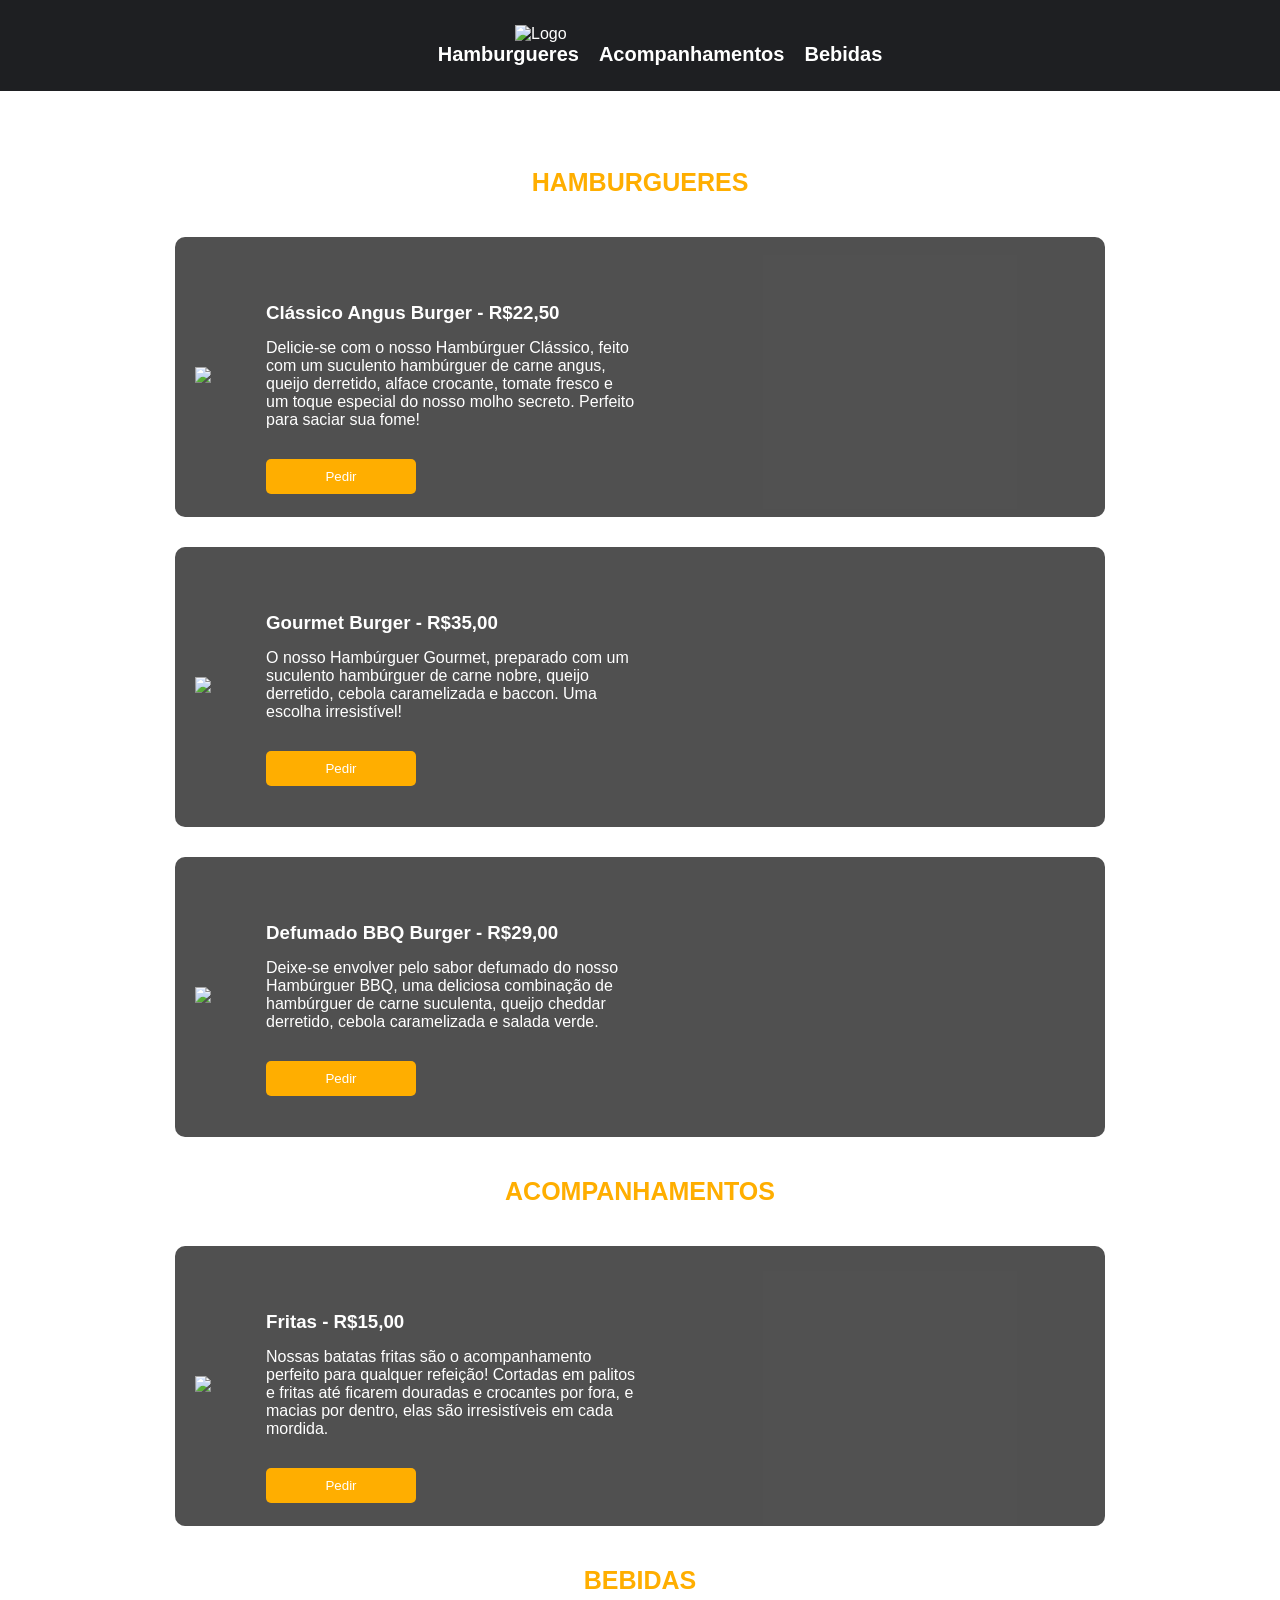
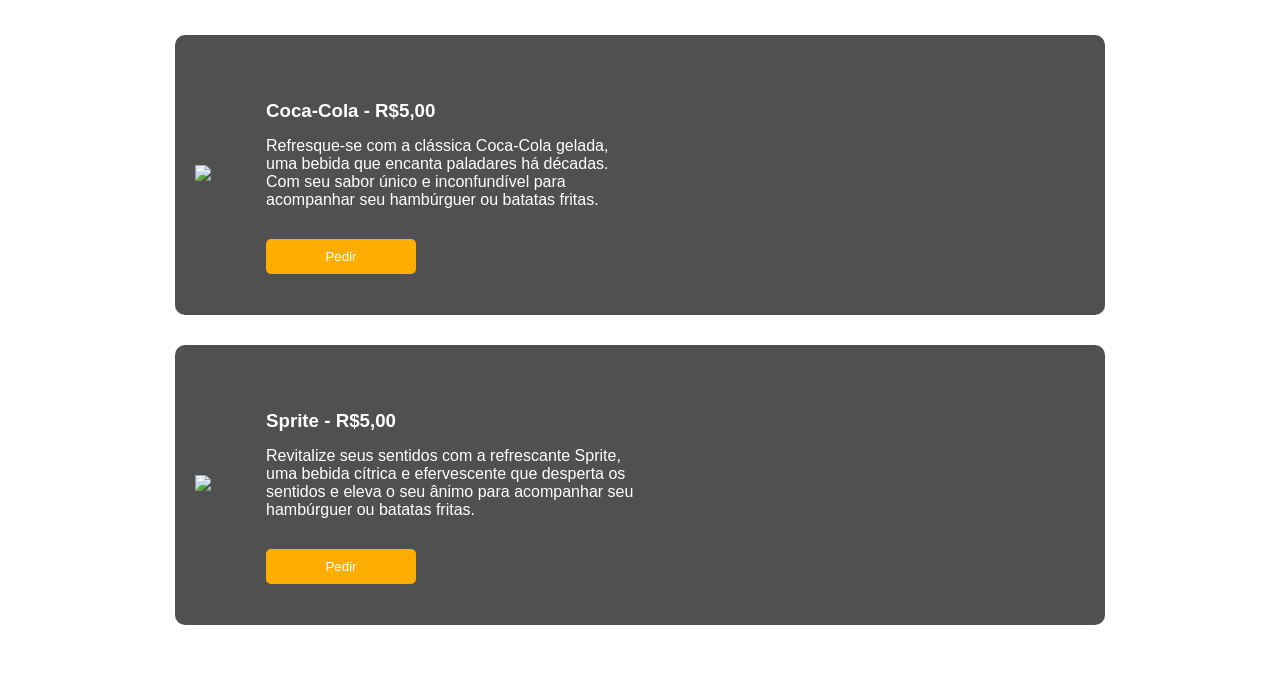
==== index.html @ 700741a4 "Rename baseSite.html to index.html" ====
<!DOCTYPE html>
<html lang="pt-br">

<head>
    <meta charset="UTF-8">
    <meta http-equiv="X-UA-Compatible" content="IE=edge">
    <meta name="viewport" content="width=device-width, initial-scale=1.0">
    <link rel="stylesheet" href="basesite.css">

    <title>Cardápio Digital Live 13</title>
</head>

<body>

    <header>
        <img class="logo" src="img/imagens/logo.png" alt="Logo">
        <nav class="menu">
            <ul>
                <li><a href="#burguer">Hamburgueres</a></li>
                <li><a href="#acompanhamentos">Acompanhamentos</a></li>
                <li><a href="#bebidas">Bebidas</a></li>
            </ul>
        </nav>
    </header>


    <h1>CARDÁPIO DIGITAL</h1>
    <h2 id="burguer">HAMBURGUERES</h2>

    <div class="boxProduto">
        <div class="boxImg">  
            <img src="img/imagens/burger01.png">   
        </div>
        <div class="boxTexto">
            <h3>Clássico Angus Burger - R$22,50</h3>
            <p>
                Delicie-se com o nosso Hambúrguer Clássico, feito com um suculento hambúrguer de carne angus, queijo derretido, alface crocante, tomate fresco e um toque especial do nosso molho secreto. Perfeito para saciar sua fome!
            </p>
            <button class="btn">Pedir</button>
        </div>
    </div>

    <div class="boxProduto">
        <div class="boxImg">  
            <img src="img/imagens/burger02.png">   
        </div>
        <div class="boxTexto">
            <h3>Gourmet Burger - R$35,00</h3>
            <p>
                O nosso Hambúrguer Gourmet, preparado com um suculento hambúrguer de carne nobre, queijo derretido, cebola caramelizada e baccon. Uma escolha irresistível!
            </p>
            <button class="btn">Pedir</button>
        </div>
    </div>

    <div class="boxProduto">
        <div class="boxImg">  
            <img src="img/imagens/burger03.png">   
        </div>
        <div class="boxTexto">
            <h3>Defumado BBQ Burger - R$29,00</h3>
            <p>
                Deixe-se envolver pelo sabor defumado do nosso Hambúrguer BBQ, uma deliciosa combinação de hambúrguer de carne suculenta, queijo cheddar derretido, cebola caramelizada e salada verde.
            </p>
            <button class="btn">Pedir</button>
        </div>
    </div>
 
    <h2 id="acompanhamentos">ACOMPANHAMENTOS  </h2>
    <div class="boxProduto">
        <div class="boxImg">  
            <img src="img/imagens/acomp01.png">   
        </div>
        <div class="boxTexto">
            <h3> Fritas - R$15,00</h3>
            <p>
                Nossas batatas fritas são o acompanhamento perfeito para qualquer refeição! Cortadas em palitos e fritas até ficarem douradas e crocantes por fora, e macias por dentro, elas são irresistíveis em cada mordida. 
            </p>
            <button class="btn">Pedir</button>
        </div>
    </div>

    <h2 id="bebidas">BEBIDAS</h2>
    <div class="boxProduto">
        <div class="boxImg boxBebida">  
            <img src="img/imagens/bebida01.png">   
        </div>
        <div class="boxTexto boxBebida">
            <h3>Coca-Cola - R$5,00</h3>
            <p>
                Refresque-se com a clássica Coca-Cola gelada, uma bebida que encanta paladares há décadas. Com seu sabor único e inconfundível para acompanhar seu hambúrguer ou batatas fritas.
            </p>
            <button class="btn">Pedir</button>
        </div>
    </div>

    <div class="boxProduto">
        <div class="boxImg">  
            <img src="img/imagens/bebida02.png">   
        </div>
        <div class="boxTexto">
            <h3>Sprite - R$5,00</h3>
            <p>
                Revitalize seus sentidos com a refrescante Sprite, uma bebida cítrica e efervescente que desperta os sentidos e eleva o seu ânimo para acompanhar seu hambúrguer ou batatas fritas. 
            </p>
            <button class="btn">Pedir</button>
        </div>
    </div>
    <br>
  
</body>
</html>
---- basesite.css ----
* {
    font-family: sans-serif;
    color: white;
    margin: 0px;
}
.logo {
    width: 250px;
}
div {
    display: block;
        unicode-bidi: isolate;
}
h1, h2, h3, p, button {
    margin: 15px;
}
h1{
    color: white;
    text-align: center;
}
h2 {
    text-align: center;
    padding: 10px;
    color: rgb(255, 174, 0);
    font-size: 25px;
    text-transform: uppercase;
}
header{
    background-color: rgb(30, 31, 34);
    padding: 25px;
    display: flex;
    flex-direction: column;
    align-items: center;
    justify-content: center;
}
nav ul li{
    display: inline;
    margin: 0px;
    font-size: 20px;
    font-weight: bolder;
}
ul li a {
    color: #ffff;
    text-decoration: none;
    font-size: 20px;
}
li {
    list-style-type: none;
}
ul {
    list-style-type: disc;
}
body {
    font-family: 'Roboto Mono', monospace;
    background-image: url('img/imagens/bg.png');
    color: #e3e0e0;
}
.menu ul{
    display: flex;
    gap: 20px;
    color: white;
    font-family: sans-serif;

}
img {
    overflow: clip;
    width: 400px;
}

.boxProduto {
    background-color: rgba(37, 37, 37, 0.8);
    width: 890px;
    margin: 30px auto; /* espaço entre os produtos */
    border-radius: 10px;
    display: flex;          
    align-items: center;    
    gap: 30px;              
    padding: 20px;
}

p{
    display: block;


}

.boxTexto {
    display: inline-block;
    width: 400px;
    height: 200px;
    margin: 10px;
    vertical-align: middle;
    padding-top: 20px;
}

.btn{
    width: 150px;
    background-color: rgb(255, 174, 0);
    border: 0px;
    border-radius: 5px;
    text-align: center;
    padding: 10px;
}
.btn:hover {
    background-color: rgb(255, 140, 0); /* mais escuro */
    transform: scale(1.05); /* leve zoom */
    cursor: pointer;
}
@font-face {
    font-family: 'Roboto Mono';
    font-style: italic;
    font-weight: 100 700;
    font-display: swap;
    src: url(https://fonts.gstatic.com/s/robotomono/v31/L0x7DF4xlVMF-BfR8bXMIjhOm3CWWoKC.woff2) format('woff2');
    unicode-range: U +0460 -052F, U +1C80 -1C8A, U +20B4, U +2DE0 -2DFF, U + A640-A69F, U + FE2E-FE2F;
}
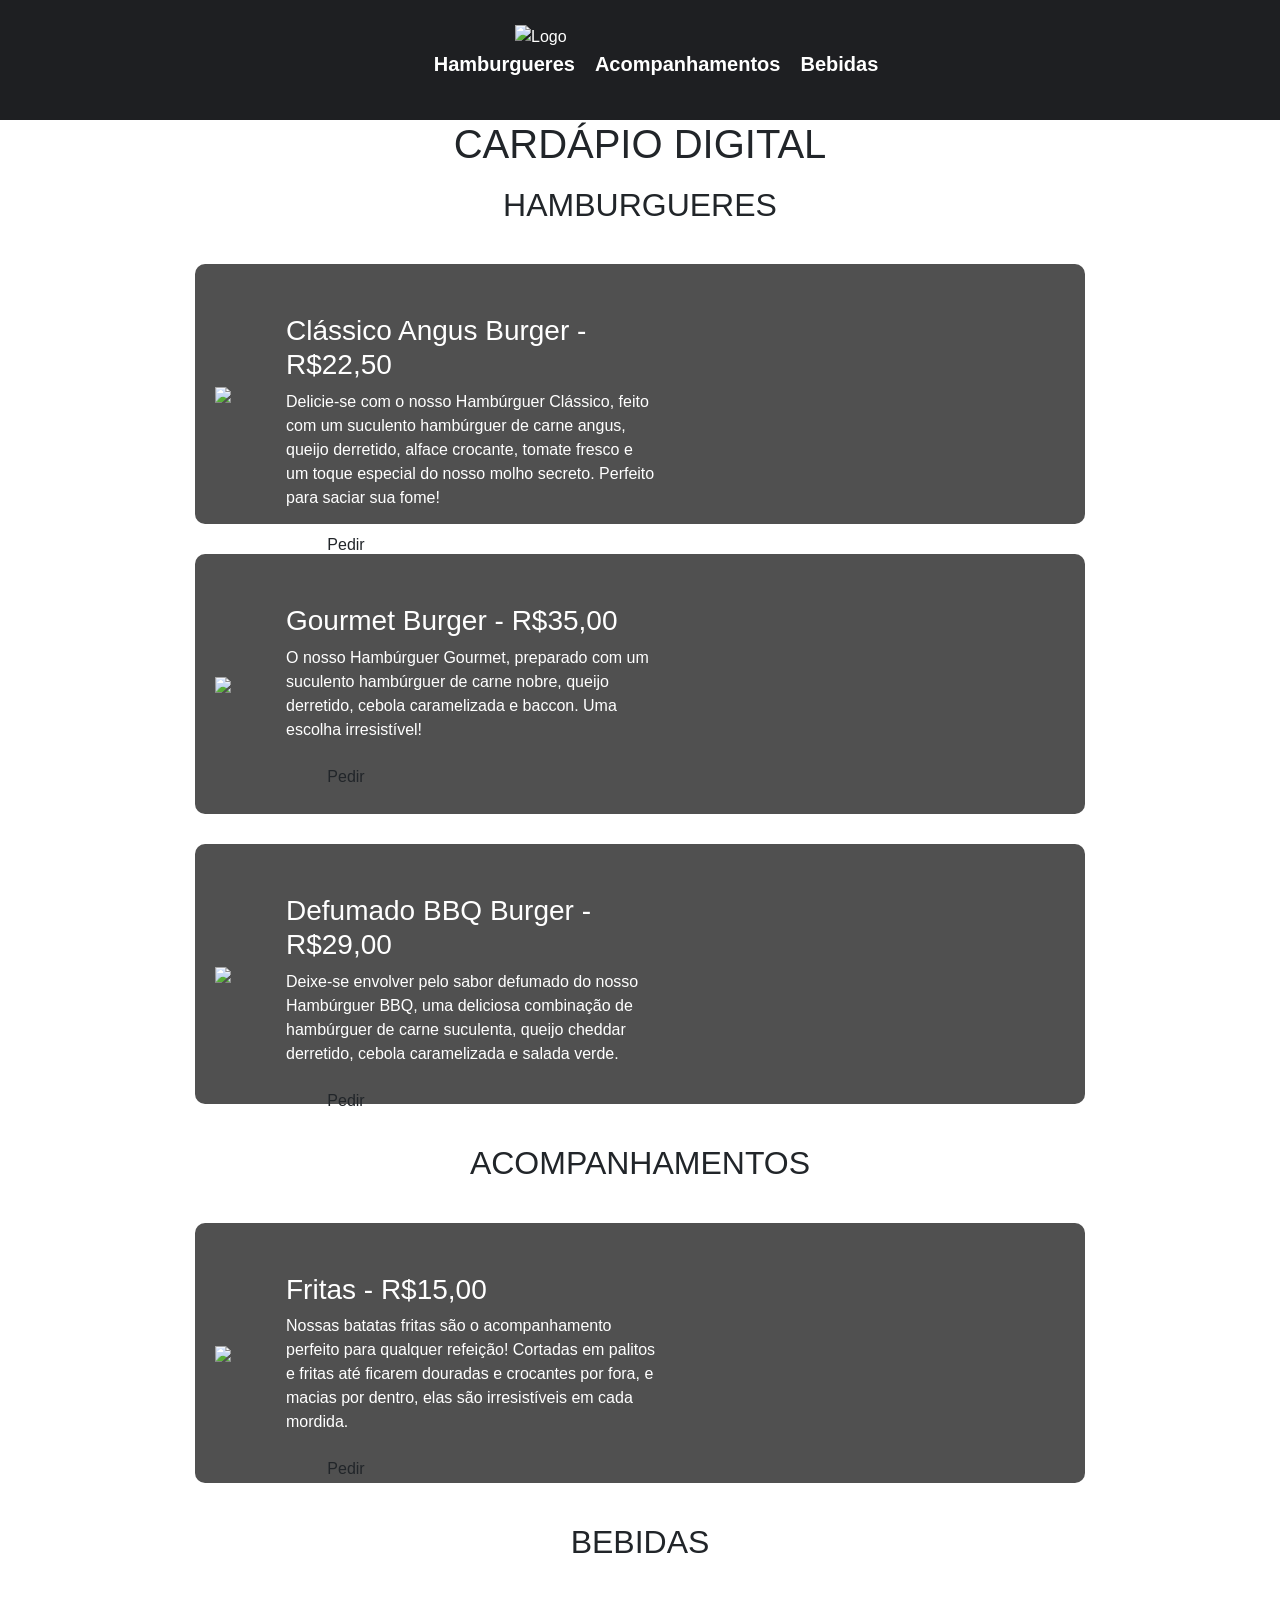
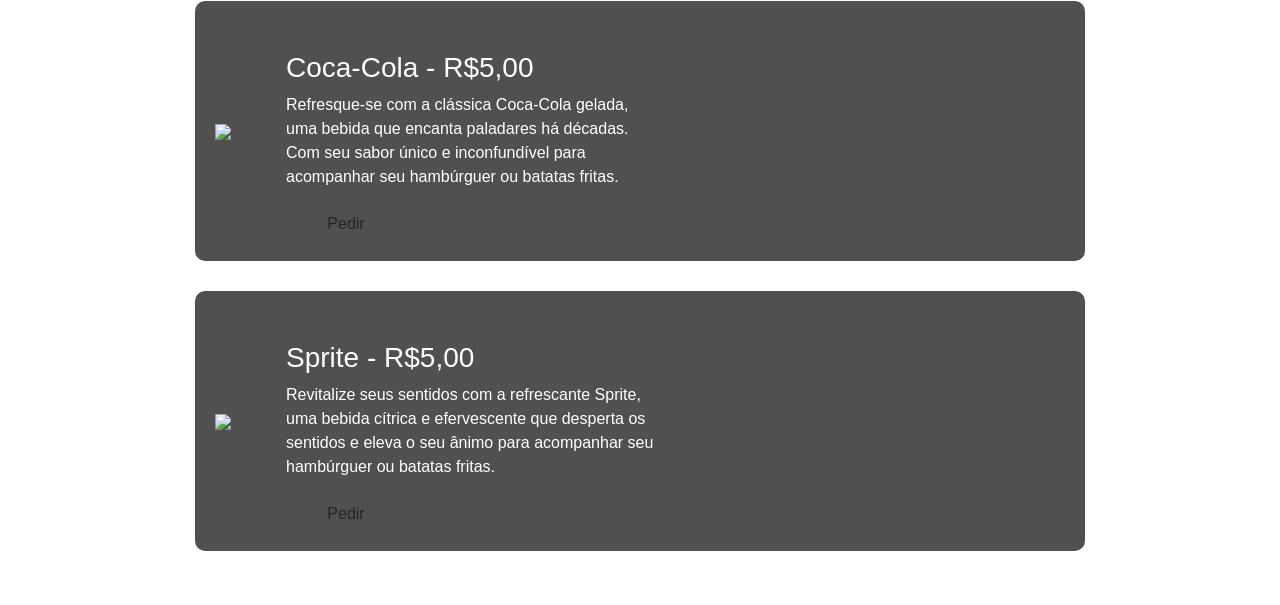
==== commit 8f42fb10: "alterações na estrutura" ====
--- a/index.html
+++ b/index.html
@@ -7,7 +7,8 @@
     <meta name="viewport" content="width=device-width, initial-scale=1.0">
     <link rel="stylesheet" href="basesite.css">
 
-    <title>Cardápio Digital Live 13</title>
+    <title>Meu cardapio</title>
+    <link href="https://cdn.jsdelivr.net/npm/bootstrap@5.3.8/dist/css/bootstrap.min.css" rel="stylesheet" integrity="sha384-sRIl4kxILFvY47J16cr9ZwB07vP4J8+LH7qKQnuqkuIAvNWLzeN8tE5YBujZqJLB" crossorigin="anonymous">
 </head>
 
 <body>
@@ -24,7 +25,7 @@
     </header>
 
 
-    <h1>CARDÁPIO DIGITAL</h1>
+    <h1 class="text-center">CARDÁPIO DIGITAL</h1>
     <h2 id="burguer">HAMBURGUERES</h2>
 
     <div class="boxProduto">
@@ -107,6 +108,6 @@
         </div>
     </div>
     <br>
-  
+  <script src="https://cdn.jsdelivr.net/npm/bootstrap@5.3.8/dist/js/bootstrap.bundle.min.js" integrity="sha384-FKyoEForCGlyvwx9Hj09JcYn3nv7wiPVlz7YYwJrWVcXK/BmnVDxM+D2scQbITxI" crossorigin="anonymous"></script>
 </body>
 </html>
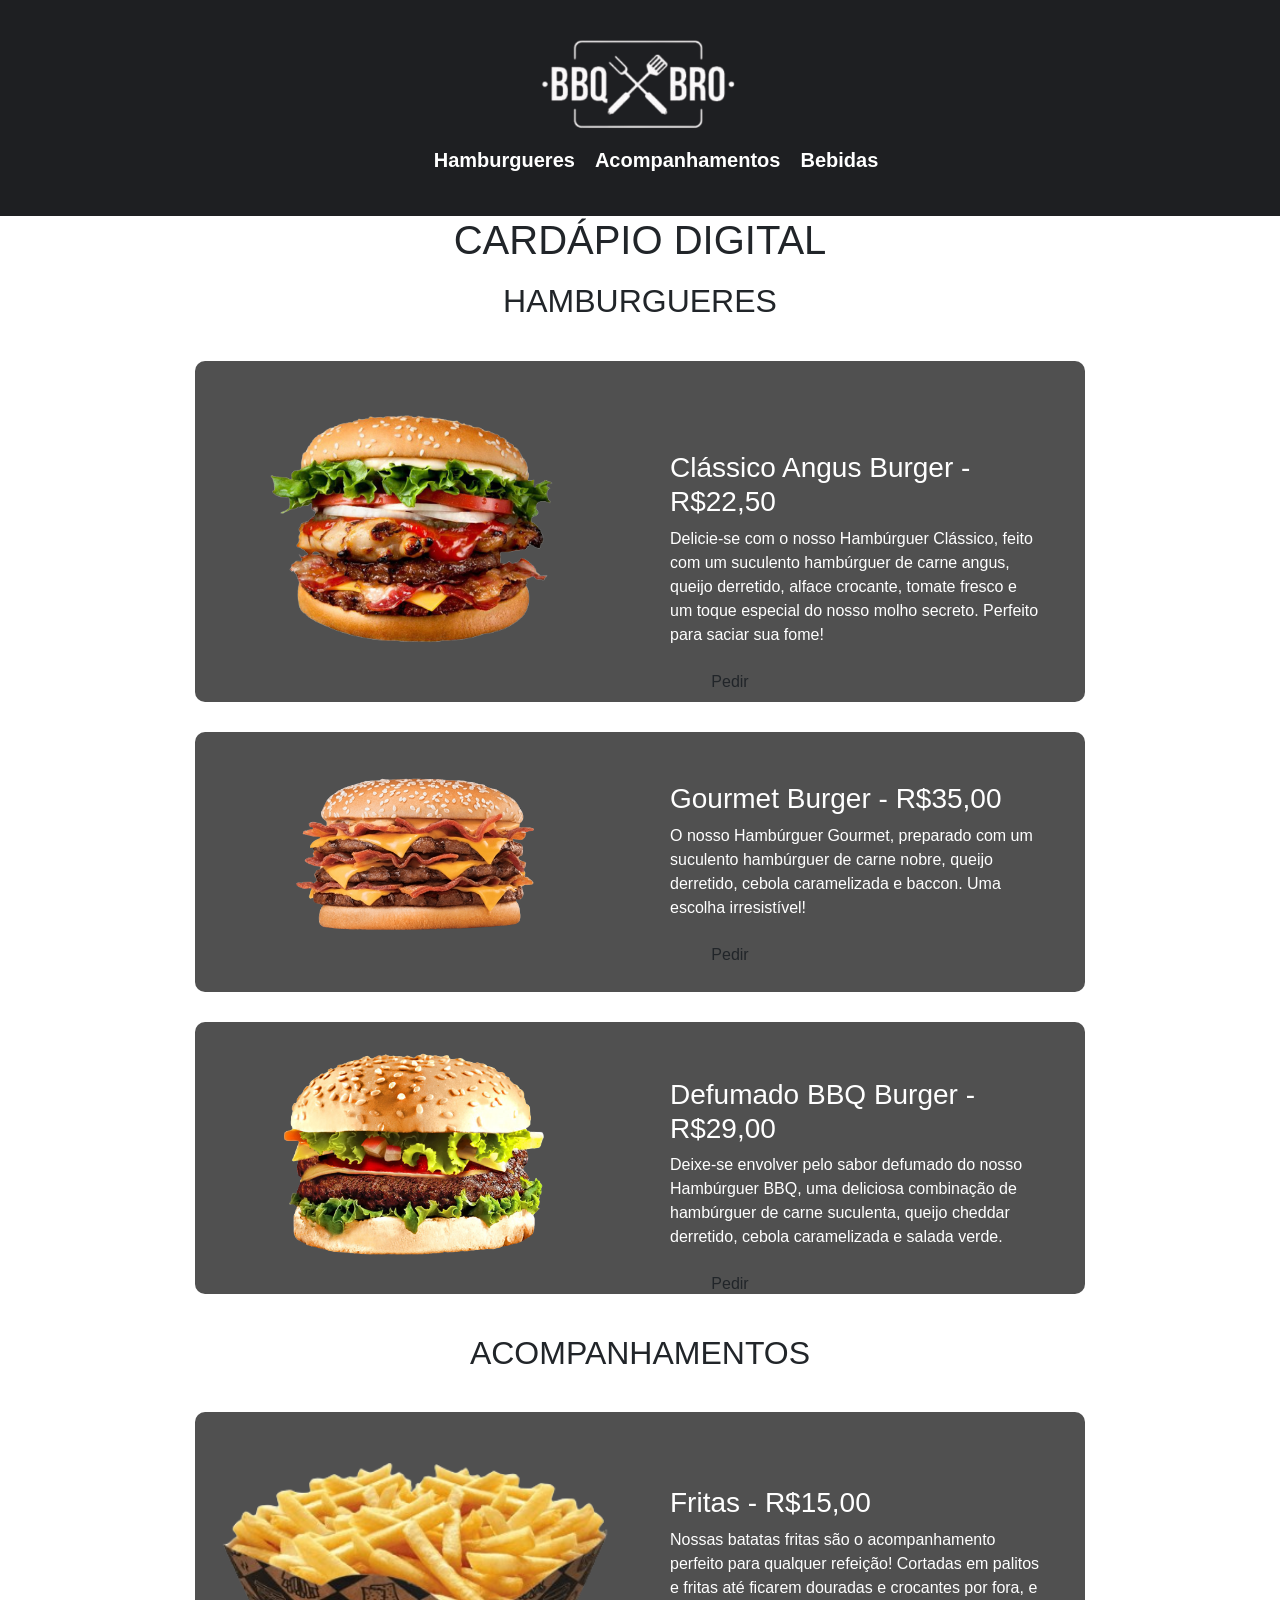
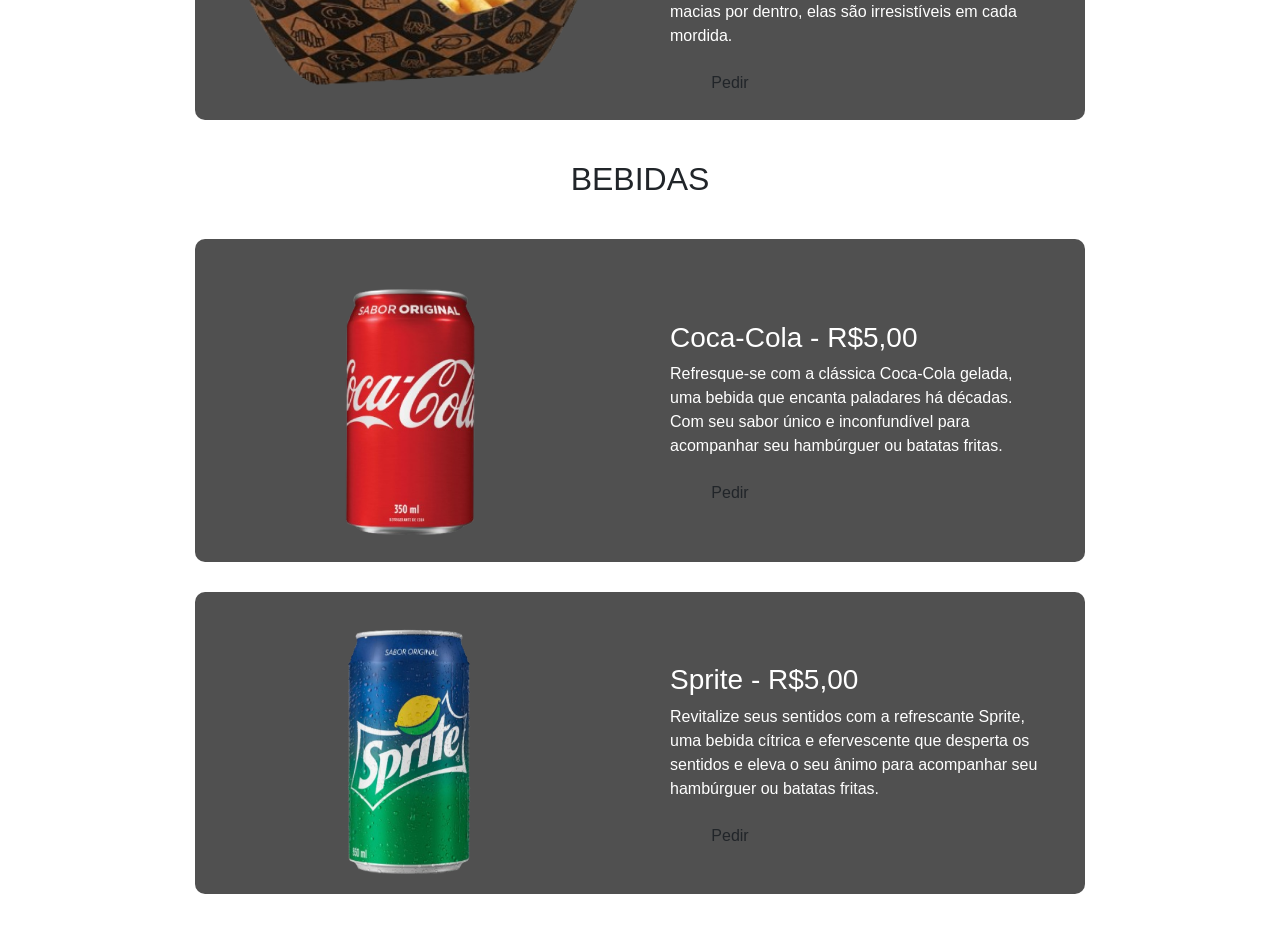
==== commit df9354cd: "Fix HTML formatting and update image paths" ====
--- a/index.html
+++ b/index.html
@@ -5,7 +5,7 @@
     <meta charset="UTF-8">
     <meta http-equiv="X-UA-Compatible" content="IE=edge">
     <meta name="viewport" content="width=device-width, initial-scale=1.0">
-    <link rel="stylesheet" href="basesite.css">
+    <link rel="stylesheet" href="style.css">
 
     <title>Meu cardapio</title>
     <link href="https://cdn.jsdelivr.net/npm/bootstrap@5.3.8/dist/css/bootstrap.min.css" rel="stylesheet" integrity="sha384-sRIl4kxILFvY47J16cr9ZwB07vP4J8+LH7qKQnuqkuIAvNWLzeN8tE5YBujZqJLB" crossorigin="anonymous">
@@ -14,7 +14,7 @@
 <body>
 
     <header>
-        <img class="logo" src="img/imagens/logo.png" alt="Logo">
+        <img class="logo" src="imagens/logo.png" alt="Logo">
         <nav class="menu">
             <ul>
                 <li><a href="#burguer">Hamburgueres</a></li>
@@ -30,7 +30,7 @@
 
     <div class="boxProduto">
         <div class="boxImg">  
-            <img src="img/imagens/burger01.png">   
+            <img src="imagens/burger01.png">   
         </div>
         <div class="boxTexto">
             <h3>Clássico Angus Burger - R$22,50</h3>
@@ -43,7 +43,7 @@
 
     <div class="boxProduto">
         <div class="boxImg">  
-            <img src="img/imagens/burger02.png">   
+            <img src="imagens/burger02.png">   
         </div>
         <div class="boxTexto">
             <h3>Gourmet Burger - R$35,00</h3>
@@ -56,7 +56,7 @@
 
     <div class="boxProduto">
         <div class="boxImg">  
-            <img src="img/imagens/burger03.png">   
+            <img src="imagens/burger03.png">   
         </div>
         <div class="boxTexto">
             <h3>Defumado BBQ Burger - R$29,00</h3>
@@ -70,7 +70,7 @@
     <h2 id="acompanhamentos">ACOMPANHAMENTOS  </h2>
     <div class="boxProduto">
         <div class="boxImg">  
-            <img src="img/imagens/acomp01.png">   
+            <img src="imagens/acomp01.png">   
         </div>
         <div class="boxTexto">
             <h3> Fritas - R$15,00</h3>
@@ -84,7 +84,7 @@
     <h2 id="bebidas">BEBIDAS</h2>
     <div class="boxProduto">
         <div class="boxImg boxBebida">  
-            <img src="img/imagens/bebida01.png">   
+            <img src="imagens/bebida01.png">   
         </div>
         <div class="boxTexto boxBebida">
             <h3>Coca-Cola - R$5,00</h3>
@@ -97,7 +97,7 @@
 
     <div class="boxProduto">
         <div class="boxImg">  
-            <img src="img/imagens/bebida02.png">   
+            <img src="imagens/bebida02.png">   
         </div>
         <div class="boxTexto">
             <h3>Sprite - R$5,00</h3>
--- a/style.css
+++ b/style.css
@@ -0,0 +1,116 @@
+* {
+    font-family: sans-serif;
+    color: white;
+    margin: 0px;
+}
+.logo {
+    width: 250px;
+}
+div {
+    display: block;
+        unicode-bidi: isolate;
+}
+h1, h2, h3, p, button {
+    margin: 15px;
+}
+h1{
+    color: white;
+    text-align: center;
+}
+h2 {
+    text-align: center;
+    padding: 10px;
+    color: rgb(255, 174, 0);
+    font-size: 25px;
+    text-transform: uppercase;
+}
+header{
+    background-color: rgb(30, 31, 34);
+    padding: 25px;
+    display: flex;
+    flex-direction: column;
+    align-items: center;
+    justify-content: center;
+}
+nav ul li{
+    display: inline;
+    margin: 0px;
+    font-size: 20px;
+    font-weight: bolder;
+}
+ul li a {
+    color: #ffff;
+    text-decoration: none;
+    font-size: 20px;
+}
+li {
+    list-style-type: none;
+}
+ul {
+    list-style-type: disc;
+}
+body {
+    font-family: 'Roboto Mono', monospace;
+    background-image: url('img/imagens/bg.png');
+    color: #e3e0e0;
+}
+.menu ul{
+    display: flex;
+    gap: 20px;
+    color: white;
+    font-family: sans-serif;
+
+}
+img {
+    overflow: clip;
+    width: 400px;
+}
+
+.boxProduto {
+    background-color: rgba(37, 37, 37, 0.8);
+    width: 890px;
+    margin: 30px auto; /* espaço entre os produtos */
+    border-radius: 10px;
+    display: flex;          
+    align-items: center;    
+    gap: 30px;              
+    padding: 20px;
+}
+
+p{
+    display: block;
+
+
+}
+
+.boxTexto {
+    display: inline-block;
+    width: 400px;
+    height: 200px;
+    margin: 10px;
+    vertical-align: middle;
+    padding-top: 20px;
+}
+
+.btn{
+    width: 150px;
+    background-color: rgb(255, 174, 0);
+    border: 0px;
+    border-radius: 5px;
+    text-align: center;
+    padding: 10px;
+}
+.btn:hover {
+    background-color: rgb(255, 140, 0); /* mais escuro */
+    transform: scale(1.05); /* leve zoom */
+    cursor: pointer;
+}
+@font-face {
+    font-family: 'Roboto Mono';
+    font-style: italic;
+    font-weight: 100 700;
+    font-display: swap;
+    src: url(https://fonts.gstatic.com/s/robotomono/v31/L0x7DF4xlVMF-BfR8bXMIjhOm3CWWoKC.woff2) format('woff2');
+    unicode-range: U +0460 -052F, U +1C80 -1C8A, U +20B4, U +2DE0 -2DFF, U + A640-A69F, U + FE2E-FE2F;
+}
+
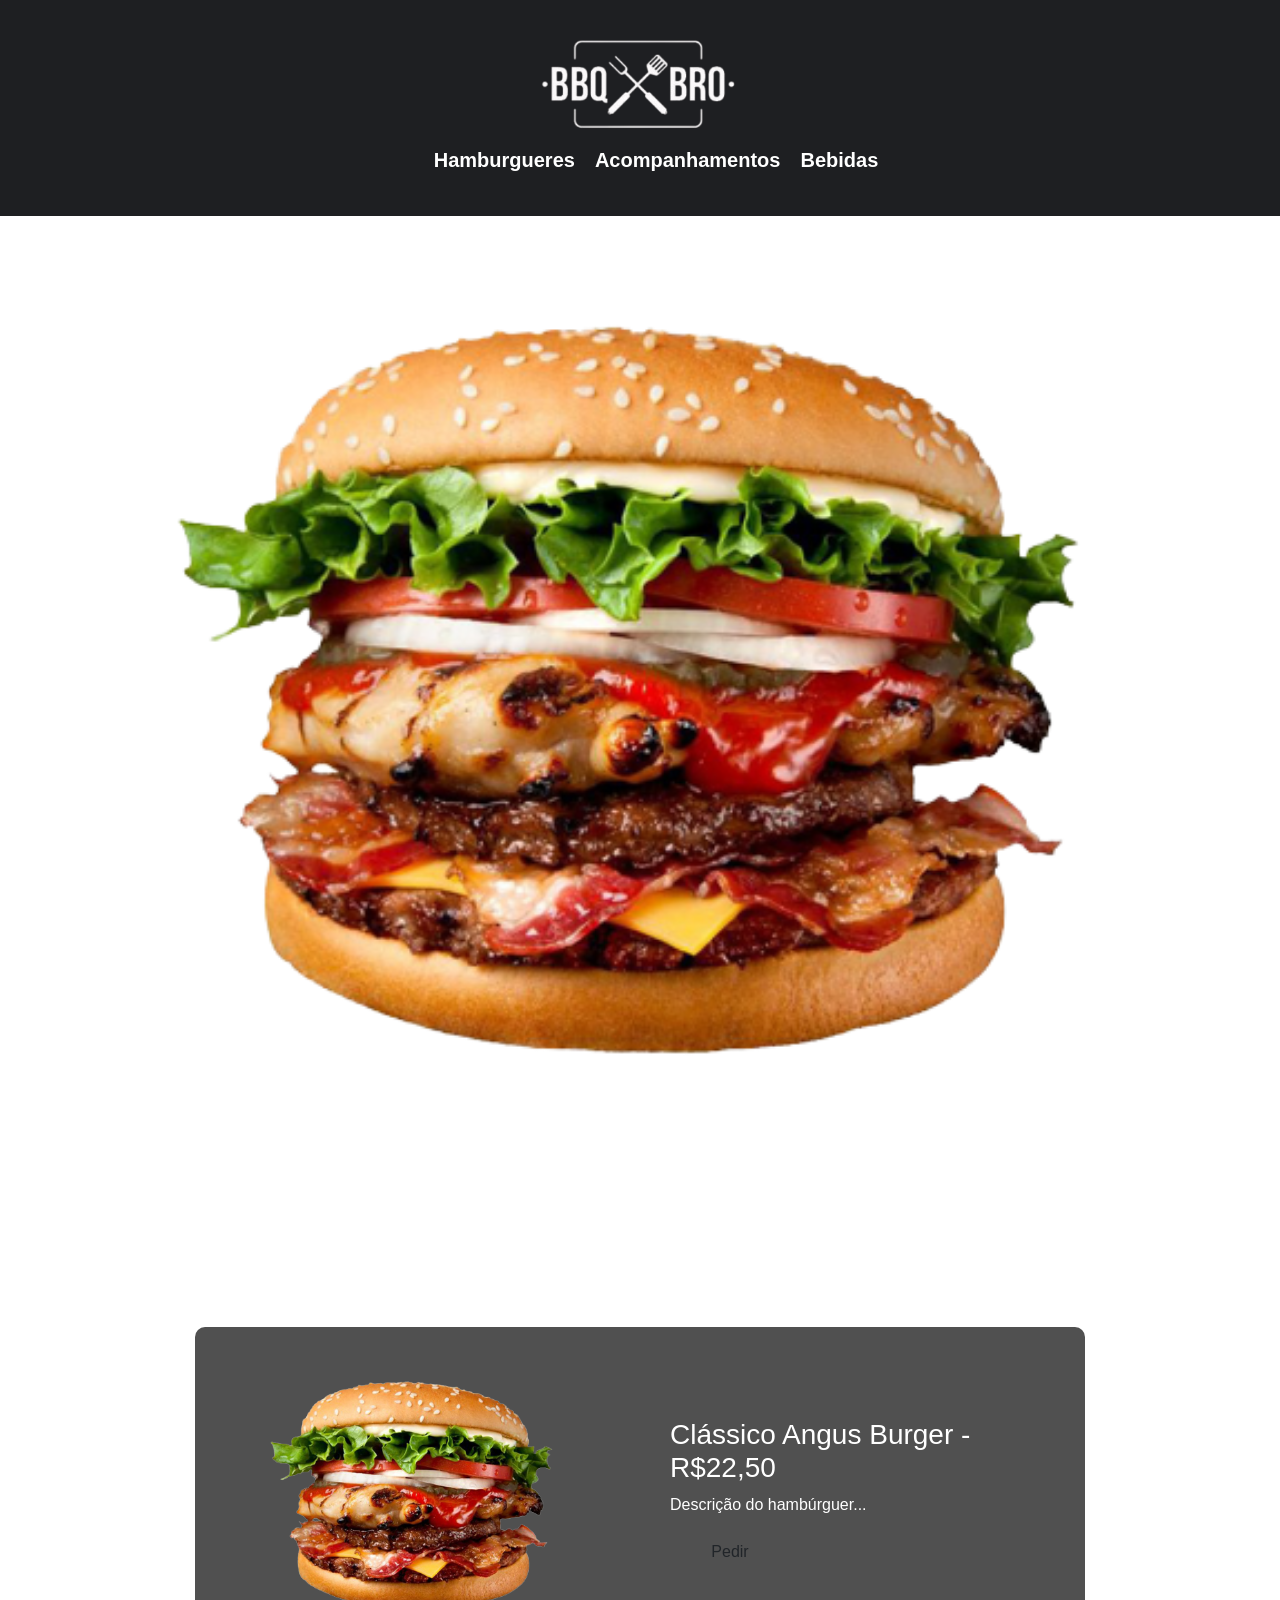
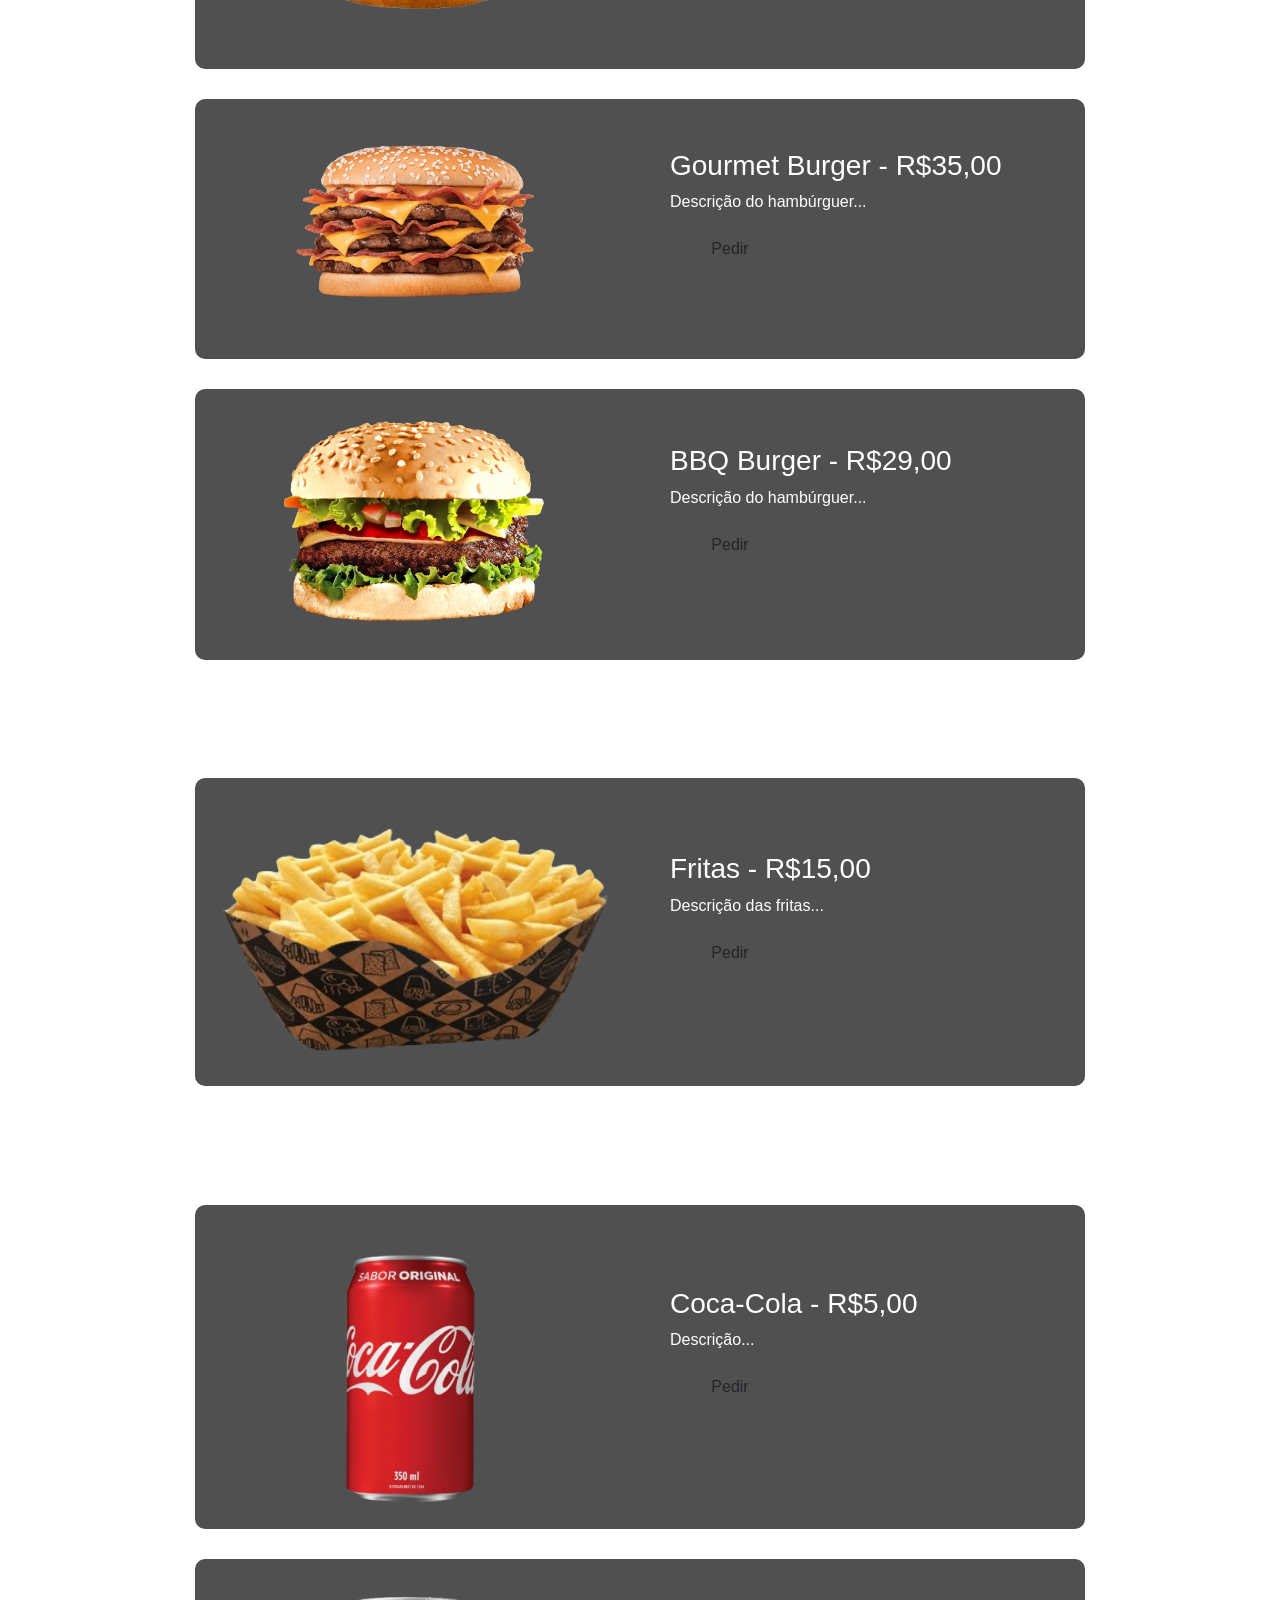
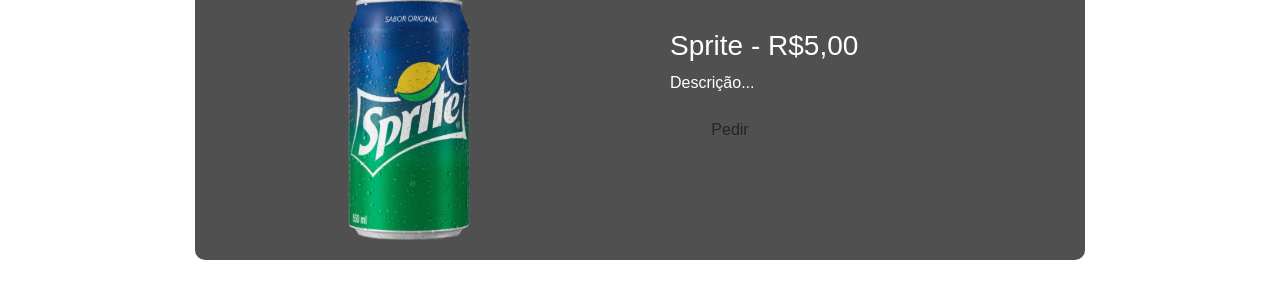
==== commit 39bb6a7f: "Refactor index.html to include image carousel and updates Updated the HTML structure to include a ca" ====
--- a/index.html
+++ b/index.html
@@ -3,111 +3,153 @@
 
 <head>
     <meta charset="UTF-8">
-    <meta http-equiv="X-UA-Compatible" content="IE=edge">
     <meta name="viewport" content="width=device-width, initial-scale=1.0">
+    <title>Meu cardápio</title>
+
     <link rel="stylesheet" href="style.css">
 
-    <title>Meu cardapio</title>
-    <link href="https://cdn.jsdelivr.net/npm/bootstrap@5.3.8/dist/css/bootstrap.min.css" rel="stylesheet" integrity="sha384-sRIl4kxILFvY47J16cr9ZwB07vP4J8+LH7qKQnuqkuIAvNWLzeN8tE5YBujZqJLB" crossorigin="anonymous">
+    <link href="https://cdn.jsdelivr.net/npm/bootstrap@5.3.8/dist/css/bootstrap.min.css" rel="stylesheet">
 </head>
 
 <body>
 
-    <header>
-        <img class="logo" src="imagens/logo.png" alt="Logo">
-        <nav class="menu">
-            <ul>
-                <li><a href="#burguer">Hamburgueres</a></li>
-                <li><a href="#acompanhamentos">Acompanhamentos</a></li>
-                <li><a href="#bebidas">Bebidas</a></li>
-            </ul>
-        </nav>
-    </header>
+<header>
+    <img class="logo" src="imagens/logo.png" alt="Logo">
+    <nav class="menu">
+        <ul>
+            <li><a href="#burguer">Hamburgueres</a></li>
+            <li><a href="#acompanhamentos">Acompanhamentos</a></li>
+            <li><a href="#bebidas">Bebidas</a></li>
+        </ul>
+    </nav>
+</header>
 
+<!-- CARROSSEL -->
+<div id="carouselExample" class="carousel slide" data-bs-ride="carousel">
 
-    <h1 class="text-center">CARDÁPIO DIGITAL</h1>
-    <h2 id="burguer">HAMBURGUERES</h2>
+    <!-- indicadores (bolinhas) -->
+    <div class="carousel-indicators">
+        <button type="button" data-bs-target="#carouselExample" data-bs-slide-to="0" class="active"></button>
+        <button type="button" data-bs-target="#carouselExample" data-bs-slide-to="1"></button>
+        <button type="button" data-bs-target="#carouselExample" data-bs-slide-to="2"></button>
+        <button type="button" data-bs-target="#carouselExample" data-bs-slide-to="3"></button>
+    </div>
 
-    <div class="boxProduto">
-        <div class="boxImg">  
-            <img src="imagens/burger01.png">   
+    <!-- imagens -->
+    <div class="carousel-inner">
+        <div class="carousel-item active">
+            <img src="imagens/burger01.png" class="d-block w-100">
         </div>
-        <div class="boxTexto">
-            <h3>Clássico Angus Burger - R$22,50</h3>
-            <p>
-                Delicie-se com o nosso Hambúrguer Clássico, feito com um suculento hambúrguer de carne angus, queijo derretido, alface crocante, tomate fresco e um toque especial do nosso molho secreto. Perfeito para saciar sua fome!
-            </p>
-            <button class="btn">Pedir</button>
+        <div class="carousel-item">
+            <img src="imagens/burger02.png" class="d-block w-100">
+        </div>
+        <div class="carousel-item">
+            <img src="imagens/burger03.png" class="d-block w-100">
+        </div>
+        <div class="carousel-item">
+            <img src="imagens/download.jpg" class="d-block w-100">
         </div>
     </div>
 
-    <div class="boxProduto">
-        <div class="boxImg">  
-            <img src="imagens/burger02.png">   
+    <!-- setas -->
+    <button class="carousel-control-prev" type="button" data-bs-target="#carouselExample" data-bs-slide="prev">
+        <span class="carousel-control-prev-icon"></span>
+    </button>
+
+    <button class="carousel-control-next" type="button" data-bs-target="#carouselExample" data-bs-slide="next">
+        <span class="carousel-control-next-icon"></span>
+    </button>
+
+</div>
+
+<main>
+
+    <h1 class="text-center">CARDÁPIO DIGITAL</h1>
+
+    <!-- HAMBURGUERES -->
+    <section id="burguer">
+        <h2>HAMBURGUERES</h2>
+
+        <div class="boxProduto">
+            <div class="boxImg">
+                <img src="imagens/burger01.png">
+            </div>
+            <div class="boxTexto">
+                <h3>Clássico Angus Burger - R$22,50</h3>
+                <p>Descrição do hambúrguer...</p>
+                <button class="btn">Pedir</button>
+            </div>
         </div>
-        <div class="boxTexto">
-            <h3>Gourmet Burger - R$35,00</h3>
-            <p>
-                O nosso Hambúrguer Gourmet, preparado com um suculento hambúrguer de carne nobre, queijo derretido, cebola caramelizada e baccon. Uma escolha irresistível!
-            </p>
-            <button class="btn">Pedir</button>
+
+        <div class="boxProduto">
+            <div class="boxImg">
+                <img src="imagens/burger02.png">
+            </div>
+            <div class="boxTexto">
+                <h3>Gourmet Burger - R$35,00</h3>
+                <p>Descrição do hambúrguer...</p>
+                <button class="btn">Pedir</button>
+            </div>
         </div>
-    </div>
 
-    <div class="boxProduto">
-        <div class="boxImg">  
-            <img src="imagens/burger03.png">   
+        <div class="boxProduto">
+            <div class="boxImg">
+                <img src="imagens/burger03.png">
+            </div>
+            <div class="boxTexto">
+                <h3>BBQ Burger - R$29,00</h3>
+                <p>Descrição do hambúrguer...</p>
+                <button class="btn">Pedir</button>
+            </div>
         </div>
-        <div class="boxTexto">
-            <h3>Defumado BBQ Burger - R$29,00</h3>
-            <p>
-                Deixe-se envolver pelo sabor defumado do nosso Hambúrguer BBQ, uma deliciosa combinação de hambúrguer de carne suculenta, queijo cheddar derretido, cebola caramelizada e salada verde.
-            </p>
-            <button class="btn">Pedir</button>
+    </section>
+
+    <!-- ACOMPANHAMENTOS -->
+    <section id="acompanhamentos">
+        <h2>ACOMPANHAMENTOS</h2>
+
+        <div class="boxProduto">
+            <div class="boxImg">
+                <img src="imagens/acomp01.png">
+            </div>
+            <div class="boxTexto">
+                <h3>Fritas - R$15,00</h3>
+                <p>Descrição das fritas...</p>
+                <button class="btn">Pedir</button>
+            </div>
         </div>
-    </div>
- 
-    <h2 id="acompanhamentos">ACOMPANHAMENTOS  </h2>
-    <div class="boxProduto">
-        <div class="boxImg">  
-            <img src="imagens/acomp01.png">   
+    </section>
+
+    <!-- BEBIDAS -->
+    <section id="bebidas">
+        <h2>BEBIDAS</h2>
+
+        <div class="boxProduto">
+            <div class="boxImg">
+                <img src="imagens/bebida01.png">
+            </div>
+            <div class="boxTexto">
+                <h3>Coca-Cola - R$5,00</h3>
+                <p>Descrição...</p>
+                <button class="btn">Pedir</button>
+            </div>
         </div>
-        <div class="boxTexto">
-            <h3> Fritas - R$15,00</h3>
-            <p>
-                Nossas batatas fritas são o acompanhamento perfeito para qualquer refeição! Cortadas em palitos e fritas até ficarem douradas e crocantes por fora, e macias por dentro, elas são irresistíveis em cada mordida. 
-            </p>
-            <button class="btn">Pedir</button>
+
+        <div class="boxProduto">
+            <div class="boxImg">
+                <img src="imagens/bebida02.png">
+            </div>
+            <div class="boxTexto">
+                <h3>Sprite - R$5,00</h3>
+                <p>Descrição...</p>
+                <button class="btn">Pedir</button>
+            </div>
         </div>
-    </div>
+    </section>
 
-    <h2 id="bebidas">BEBIDAS</h2>
-    <div class="boxProduto">
-        <div class="boxImg boxBebida">  
-            <img src="imagens/bebida01.png">   
-        </div>
-        <div class="boxTexto boxBebida">
-            <h3>Coca-Cola - R$5,00</h3>
-            <p>
-                Refresque-se com a clássica Coca-Cola gelada, uma bebida que encanta paladares há décadas. Com seu sabor único e inconfundível para acompanhar seu hambúrguer ou batatas fritas.
-            </p>
-            <button class="btn">Pedir</button>
-        </div>
-    </div>
+</main>
 
-    <div class="boxProduto">
-        <div class="boxImg">  
-            <img src="imagens/bebida02.png">   
-        </div>
-        <div class="boxTexto">
-            <h3>Sprite - R$5,00</h3>
-            <p>
-                Revitalize seus sentidos com a refrescante Sprite, uma bebida cítrica e efervescente que desperta os sentidos e eleva o seu ânimo para acompanhar seu hambúrguer ou batatas fritas. 
-            </p>
-            <button class="btn">Pedir</button>
-        </div>
-    </div>
-    <br>
-  <script src="https://cdn.jsdelivr.net/npm/bootstrap@5.3.8/dist/js/bootstrap.bundle.min.js" integrity="sha384-FKyoEForCGlyvwx9Hj09JcYn3nv7wiPVlz7YYwJrWVcXK/BmnVDxM+D2scQbITxI" crossorigin="anonymous"></script>
+<script src="https://cdn.jsdelivr.net/npm/bootstrap@5.3.8/dist/js/bootstrap.bundle.min.js"></script>
+
 </body>
 </html>
